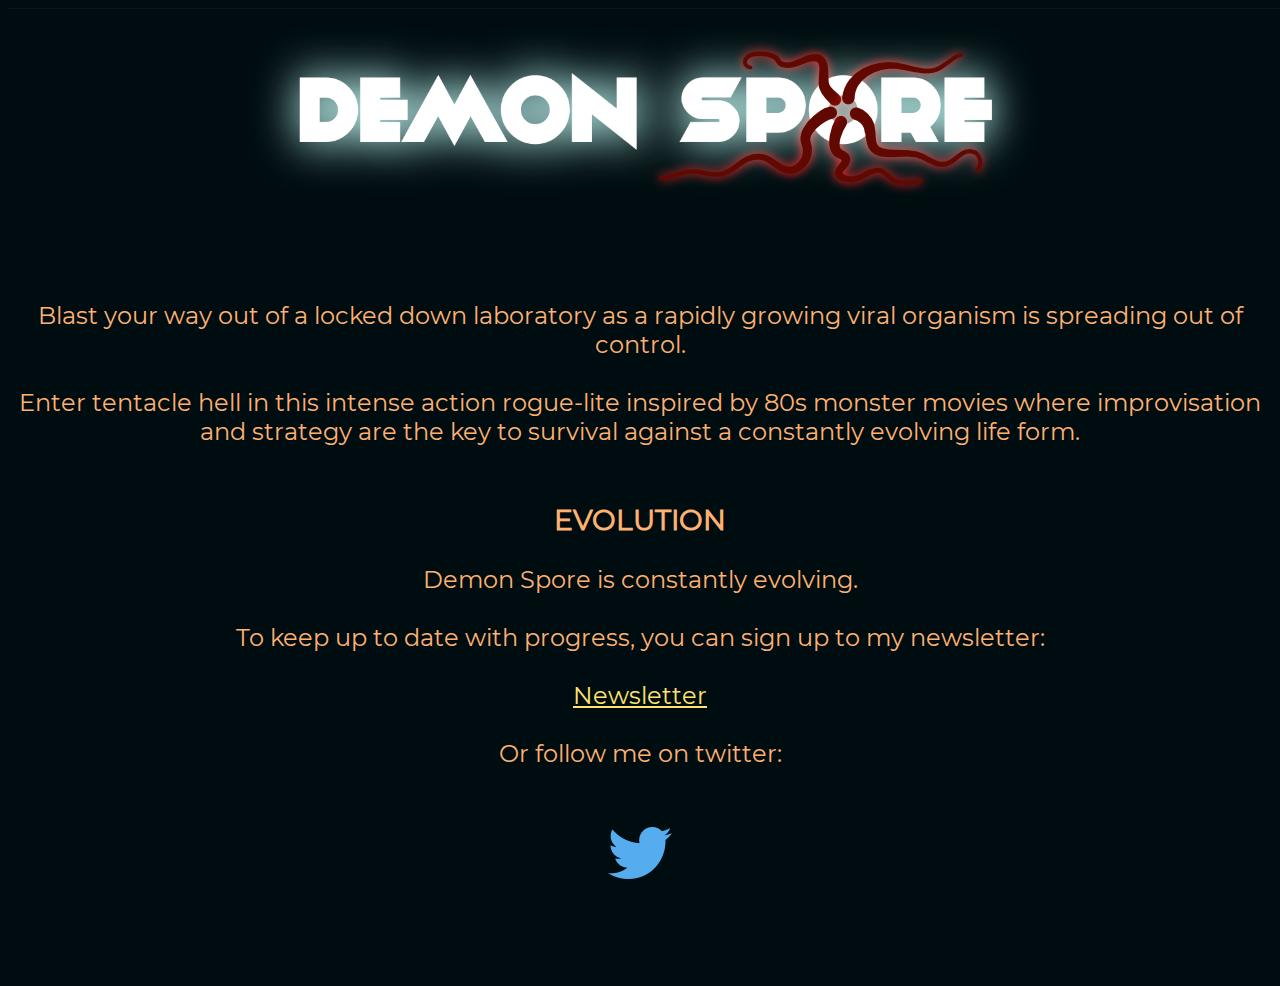
==== demonspore/index.html @ 6b815a9c "Added basic demospore page" ====
<!DOCTYPE html PUBLIC "-//W3C//DTD HTML 4.01//EN" "http://www.w3.org/TR/html4/strict.dtd"><html dir="ltr" lang="en">    <head>        <meta http-equiv="content-type" content="text/html; charset=utf-8">
        <title>Demon Spore - Enter Tentacle Hell</title>
        <link href="StyleDemon.css" rel="stylesheet" type="text/css">
        <meta content="Ed Kay" name="author">
        <meta content="Blast your way out of a locked down laboratory as a rapidly growing viral organism evolves uncontrollably and consumes everything in its path." name="description">
        <meta content="retro, twin stick shooter, PC game, emergent gameplay, top down shooter, retro arcade, virus, viral, low poly, stylized, dino boss, dinoboss" name="keywords">
        <!-- FB -->
        <meta property="og:title" content="Demon Spore">
        <meta property="og:type" content="website">
        <meta property="og:image" content="http://www.dinoboss.com/demonspore/Images/LogoAndBackground.jpg">
        <meta property="og:url" content="http://www.dinoboss.com/demonspore">
        <meta property="og:description" content="Blast your way to retro arcade heaven against an endlessly growing viral mass that evolves and adapts to your every move.">
        <!-- TWITTER -->
        <meta name="twitter:card" content="summary">
        <meta name="twitter:url" content="http://www.dinoboss.com/demonspore">
        <meta name="twitter:title" content="Demon Spore">
        <meta name="twitter:description" content="Blast your way to retro arcade heaven against an endlessly growing viral mass that evolves and adapts to your every move.">
        <meta name="twitter:image" content="http://www.dinoboss.com/demonspore/Images/LogoAndBackground.jpg">

        <!-- Needs updating!!!!
        Global site tag (gtag.js) - Google Analytics
        <script async="" src="https://www.googletagmanager.com/gtag/js?id=UA-115454354-1"></script>
        <script>
          window.dataLayer = window.dataLayer || [];
          function gtag(){dataLayer.push(arguments);}
          gtag('js', new Date());

          gtag('config', 'UA-115454354-1');
        </script>
        -->
      </head>
      <body>
          <style>
            a { color: #FFE270; } /* CSS link color */
            a:hover { color: #FF9848; } /* CSS link hover */
          </style>
          <!--
          <div class='photo'>
            <img src='images/photo-small.jpg'
                 srcset='Images/LogoAndBackground_LR.jpg 1264w,
                         Images/LogoAndBackground_HR.jpg 2528w'
                 sizes='(min-width: 1264px) 1264px,
                        140vw'/>
          </div>
            -->
            <div class='image-logo'>
              <img src='images/photo-small.jpg'
                   srcset='Images/LogoAndBackground_LR.jpg 1264w,
                           Images/LogoAndBackground_HR.jpg 2528w'
                   sizes='(min-width: 1264px) 1264px,
                          130vw'/>
            </div>
          <br><br><br>
            <div class="container">Blast your way out of a locked down laboratory as a rapidly growing viral organism is spreading out of control. <br><br>
              Enter tentacle hell in this intense action rogue-lite inspired by 80s monster movies where improvisation and strategy are the key to survival against a constantly evolving life form.         <br><br>        
            <h3>EVOLUTION</h3>            <p>
              Demon Spore is constantly evolving.
              <br>
              <br>
              To keep up to date with progress, you can sign up to my newsletter:
              <br><br>
              <a target="_top" title="Sign up to Newsletter" href="../newsletter.html">Newsletter<br></a>
              <br>
              Or follow me on twitter:
            </p>
            <br>
            <a target="_blank" title="Ed on Twitter" href="https://twitter.com/edform">
            <img style="width: 64px; height: 64px;" alt="Ed on twitter" src="../Images/twitter-128.png"></a>
            <br>
            <br>
            <br>
            <br>
            </div>
      </body>
</html>
---- demonspore/StyleDemon.css ----
@font-face {

  font-family: "rainfall";

src: url("/Fonts/rainfall.otf");
}

@font-face {

  font-family: "montserrat";

src: url("/Fonts/montserrat-regular.ttf");
}

body {
  font-family: "montserrat";
  color: #FFB170;
  background-color: #000D10;
  font-variant: normal;
  background-repeat: no-repeat;
  letter-spacing: normal;
  word-spacing: normal;
  font-size: 24px;
  -moz-text-size-adjust: 140%;
  -webkit-text-size-adjust: 140%;
  -ms-text-size-adjust: 140%;
    background-position: center top;
    text-align: center;
}


/* NON RETINA */

/* style for all square images so no need to repeat */
.sq-img-small {
  background-size: 2528px 1422px;
  height: 1422px;
  width: 2528px;
}

.sq-img-small.img-small-1 {
  background: url("Images/LogoAndBackground_LR.jpg") no-repeat;
}

/* RETINA */
@media
  (-webkit-min-device-pixel-ratio: 2),(-moz-device-pixel-ratio: 2), (min-resolution: 192dppx) {

  .sq-img-small.img-small-1 {
    background-size: 2528px 1422px;
    height: 1422px;
    width: 2528px;
    background: url("Images/LogoAndBackground_HRjpg") no-repeat;
  }


.image-logo {
   position: absolute;
   left: 50%;
   top: 50%;
   -webkit-transform: translateY(-60%) translateX(-50%);
}


.column-left {
  float: left;
  width: 33%;
}

.column-right {
  float: right;
  width: 33%;
}

.column-center {
  display: inline-block;
  width: 33%;
  text-align: center;
}

.halfscaledimage {
  transform: scale(0.5);
  display: block;
  margin-right: auto;
  margin-left: auto;
}

.container {
  width: 960px;
  margin-right: auto;
  margin-left: auto;
  text-align: center;
}

.screenshots {
  width: 960px;
  margin-right: auto;
  margin-left: auto;
  transform: scale(0.5);
}

h1 {
  font-family: "rainfall";
  color: #FF9848;
  letter-spacing: normal;
  word-spacing: normal;
  font-size: 50px;
  font-weight: normal;
  -moz-text-size-adjust: 120%;
  -webkit-text-size-adjust: 120%;
  -ms-text-size-adjust: 120%;
}

h2 {
  font-size: large;
  font-weight: normal;
}

h3 {
  font-family: "rainfall";
  font-size: 37px;
  color: #FFE270;
  border-top-style: none;
  border-right-style: none;
  border-bottom-style: none;
  border-left-style: none;
  font-weight: normal;
  letter-spacing: normal;
  word-spacing: normal;
}

form {
  background-color: #E3FDFD;
  margin-right: auto;
  margin-left: auto;
  width: 660px;
  border-top-color: #5d3f82;
  border-right-color: #5d3f82;
  border-bottom-color: #5d3f82;
  border-left-color: #5d3f82;
  border-top-width: 4px;
  border-right-width: 4px;
  border-bottom-width: 4px;
  border-left-width: 4px;
  border-top-style: solid;
  border-right-style: solid;
  border-bottom-style: solid;
  border-left-style: solid;
  border-radius: 10px;
  padding-top: 0px;
  padding-right: 5px;
  padding-bottom: 15px;
  padding-left: 5px;
}

.txtbox {
  width: 240px;
}

.field_label {
  text-align: right;
}

.field_input {
  text-align: left;
}

input {
  font-family: "montserrat";
  font-size: 22px;
  font-style: normal;
  font-weight: normal;
  padding-top: 5px;
  padding-right: 5px;
  padding-bottom: 5px;
  padding-left: 5px;
  border-top-width: 4px;
  border-right-width: 4px;
  border-bottom-width: 4px;
  border-left-width: 4px;
  border-top-style: solid;
  border-right-style: solid;
  border-bottom-style: solid;
  border-left-style: solid;
  border-top-color: #63369e;
  border-right-color: #63369e;
  border-bottom-color: #63369e;
  border-left-color: #63369e;
  border-radius: 5px;
}

input[type="text"] {
  width: 300px;
}

input[type="email"] {
  width: 300px;
  border-top-width: 4px;
  border-right-width: 4px;
  border-bottom-width: 4px;
  border-left-width: 4px;
}

input[type="text"]:focus {
  border-top-color: #333333;
  border-right-color: #333333;
  border-bottom-color: #333333;
  border-left-color: #333333;
  border-top-width: 4px;
  border-right-width: 4px;
  border-bottom-width: 4px;
  border-left-width: 4px;
}

input[type="submit"] {
animation-name: flashanim;
animation-duration: 3s;
animation-iteration-count: infinite;
}

textarea
{
   font-size: 16px;
}


.attentiongrabberbutton {
    animation-name: flashanim;
    animation-duration: 3s;
    animation-iteration-count: infinite;
}

.button {
  font-family: "rainfall";
  font-size: 26px;
  color: #ffffff;
  background-color: #63369e;
  padding-top: 5px;
  padding-right: 20px;
  padding-left: 20px;
  padding-bottom: 1px;
  background-image: none;
  background-repeat: repeat;
  background-attachment: scroll;
  background-position: 0% 0%;
  border-top-width: 0px;
  border-right-width: 0px;
  border-bottom-width: 0px;
  border-left-width: 0px;
  border-top-style: none;
  border-right-style: none;
  border-bottom-style: none;
  border-left-style: none;
  cursor: pointer;
  border-radius: 12px;

    position: relative;
    border: none;
    text-align: center;
    -webkit-transition-duration: 0.4s; /* Safari */
    transition-duration: 0.4s;
    text-decoration: none;
    overflow: hidden;
    cursor: pointer;
}

.button:active {
  animation-name: buttonanimonclick;
  animation-duration: 1s;
}


@keyframes buttonanimonclick {
      from {
        background-color: #DEDCF5;
      }

      50% {
        background-color: #63369e;
      }

      to {
        background-color: #DEDCF5;
      }
}

@keyframes flashanim {
      from {
        background-color: #63369e;
      }

      50% {
        background-color: #DEDCF5;
      }

      to {
        background-color: #63369e;
      }
}

@keyframes flashanimborder {
      from {
        border-color: #63369e;
        background-color: #FFFFFF;
      }

      50% {
        border-color: #DEDCF5;
        background-color: #ccc9f2;
      }

      to {
        border-color: #63369e;
        background-color: #FFFFFF;
      }
}

@keyframes pulse {
  from {
    transform: scale3d(1, 1, 1);
  }

  50% {
    transform: scale3d(1.1, 1.1, 1.1);
  }

  to {
    transform: scale3d(1, 1, 1);
  }
}
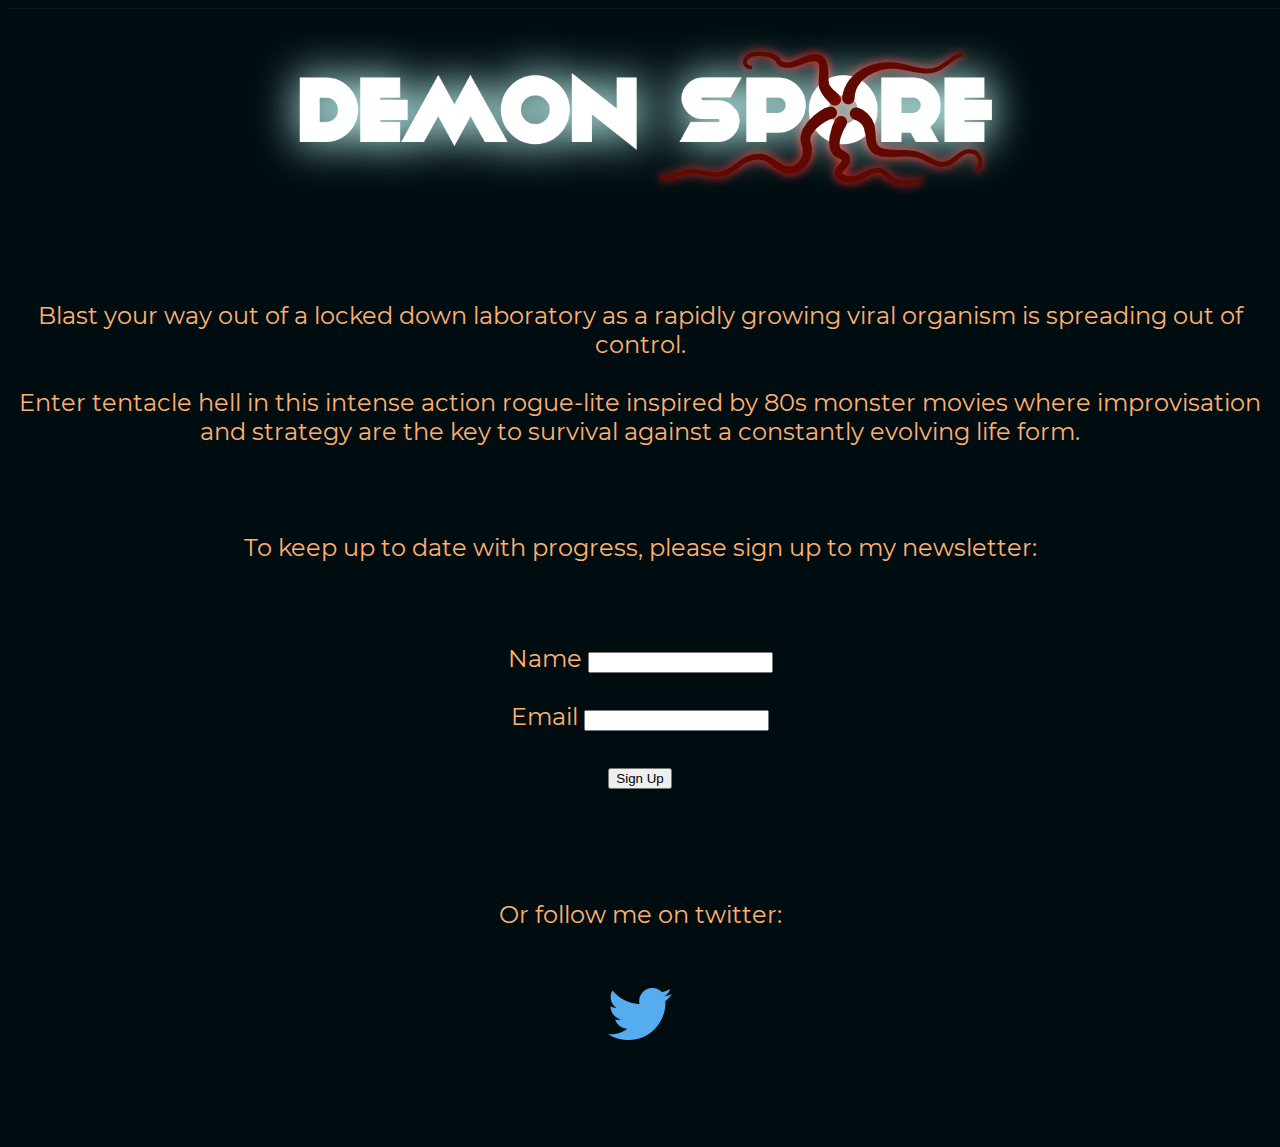
==== commit d9427253: "newsletter embed" ====
--- a/demonspore/index.html
+++ b/demonspore/index.html
@@ -55,16 +55,44 @@
             </div>
           <br><br><br>
             <div class="container">Blast your way out of a locked down laboratory as a rapidly growing viral organism is spreading out of control. <br><br>
-              Enter tentacle hell in this intense action rogue-lite inspired by 80s monster movies where improvisation and strategy are the key to survival against a constantly evolving life form.         <br><br>-        
-            <h3>EVOLUTION</h3>-            <p>
-              Demon Spore is constantly evolving.
+              Enter tentacle hell in this intense action rogue-lite inspired by 80s monster movies where improvisation and strategy are the key to survival against a constantly evolving life form.         <br><br>
               <br>
               <br>
-              To keep up to date with progress, you can sign up to my newsletter:
-              <br><br>
-              <a target="_top" title="Sign up to Newsletter" href="../newsletter.html">Newsletter<br></a>
+              To keep up to date with progress, please sign up to my newsletter:</p><br>
+
+  <!-- Begin Mailchimp Signup Form -->
+
+  <div id="mc_embed_signup">
+  <form action="https://dinoboss.us16.list-manage.com/subscribe/post?u=8008d6262eef4eecd59838cea&amp;id=288cf5fe1c" method="post" id="mc-embedded-subscribe-form" name="mc-embedded-subscribe-form" class="validate" target="_blank" novalidate>
+      <div id="mc_embed_signup_scroll">
+  	<br>
+    <div class="mc-field-group">
+    	<label for="mce-NAME">Name </label>
+    	<input type="text" value="" name="NAME" class="required" id="mce-NAME">
+    </div>
+  <br>
+  <div class="mc-field-group">
+    <label for="mce-EMAIL">Email </label>
+    <input type="email" value="" name="EMAIL" class="required email" id="mce-EMAIL">
+  </div>
+      <br>
+      	<div id="mce-responses" class="clear">
+      		<div class="response" id="mce-error-response" style="display:none"></div>
+      		<div class="response" id="mce-success-response" style="display:none"></div>
+      	</div>    <!-- real people should not fill this in and expect good things - do not remove this or risk form bot signups-->
+          <div style="position: absolute; left: -5000px;" aria-hidden="true"><input type="text" name="b_8008d6262eef4eecd59838cea_288cf5fe1c" tabindex="-1" value=""></div>
+          <div class="clear"><input type="submit" value="Sign Up" name="subscribe" id="mc-embedded-subscribe" class="button"></div>
+          </div>
+      <br>
+  </form>
+  </div>
+  <script type='text/javascript' src='//s3.amazonaws.com/downloads.mailchimp.com/js/mc-validate.js'></script><script type='text/javascript'>(function($) {window.fnames = new Array(); window.ftypes = new Array();fnames[0]='EMAIL';ftypes[0]='email';fnames[1]='NAME';ftypes[1]='text';fnames[3]='BIRTHDAY';ftypes[3]='birthday';fnames[2]='MMERGE2';ftypes[2]='text';fnames[4]='MMERGE4';ftypes[4]='text';}(jQuery));var $mcj = jQuery.noConflict(true);</script>
+  <!--End mc_embed_signup-->
+
+              <br>
+                      </p></div>
+
+
               <br>
               Or follow me on twitter:
             </p>
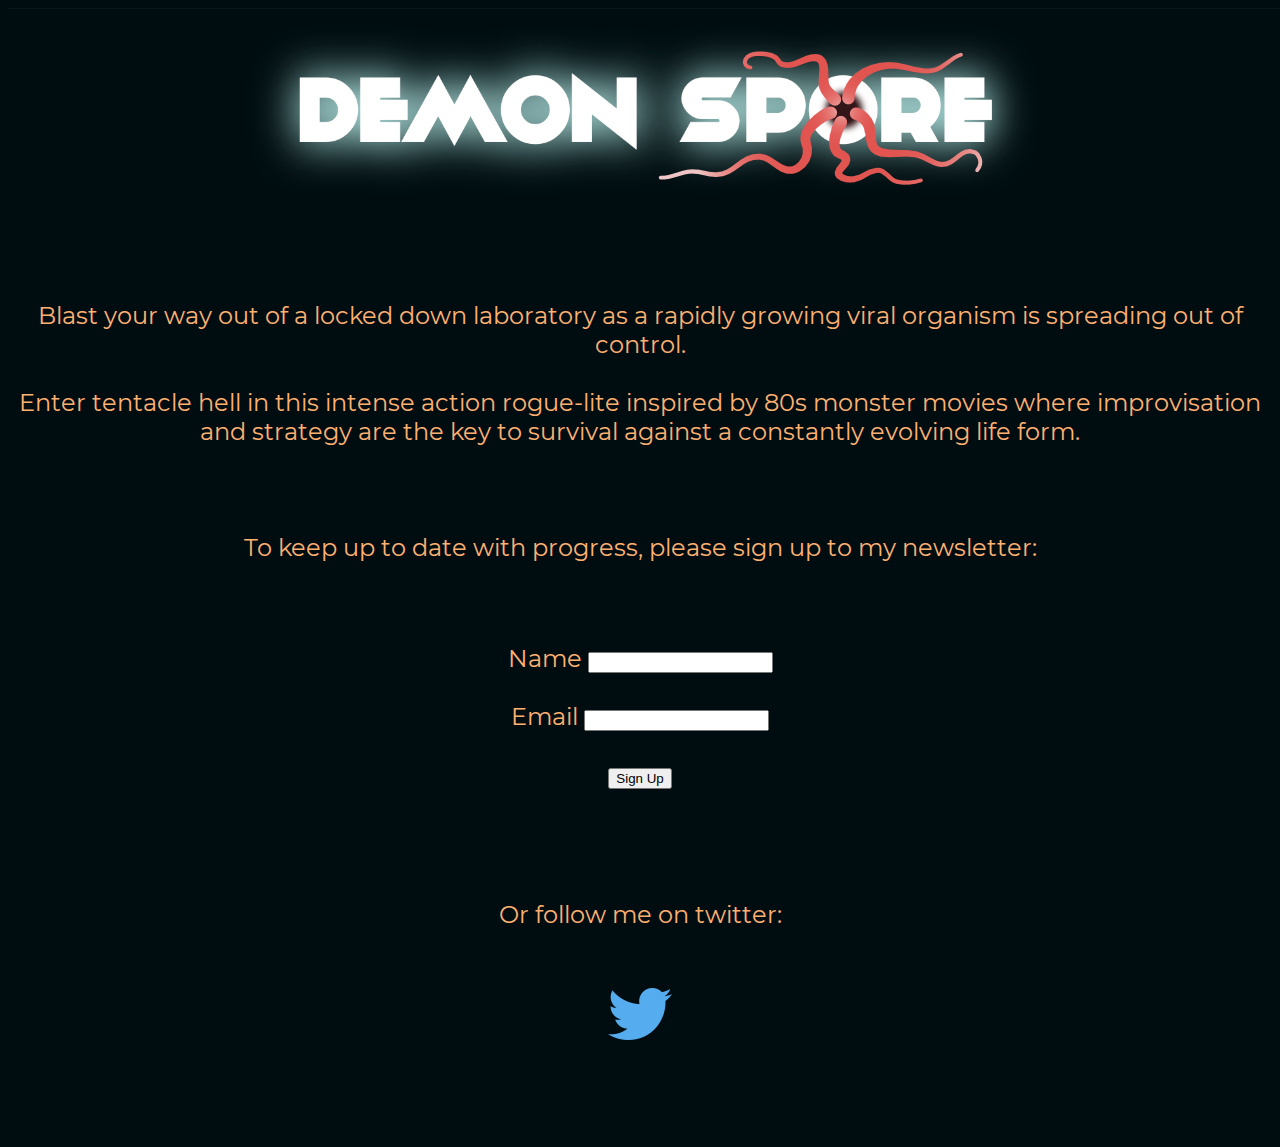
==== commit 0c0429d3: "fixing form on mobile attempt 1" ====
--- a/demonspore/index.html
+++ b/demonspore/index.html
@@ -59,6 +59,7 @@
               <br>
               <br>
               To keep up to date with progress, please sign up to my newsletter:</p><br>
+            </div>
 
   <!-- Begin Mailchimp Signup Form -->
 
@@ -90,7 +91,7 @@
   <!--End mc_embed_signup-->
 
               <br>
-                      </p></div>
+                      </p>
 
 
               <br>
--- a/demonspore/StyleDemon.css
+++ b/demonspore/StyleDemon.css
@@ -130,7 +130,7 @@
 }
 
 form {
-  background-color: #E3FDFD;
+  background-color: #000D10;
   margin-right: auto;
   margin-left: auto;
   width: 660px;
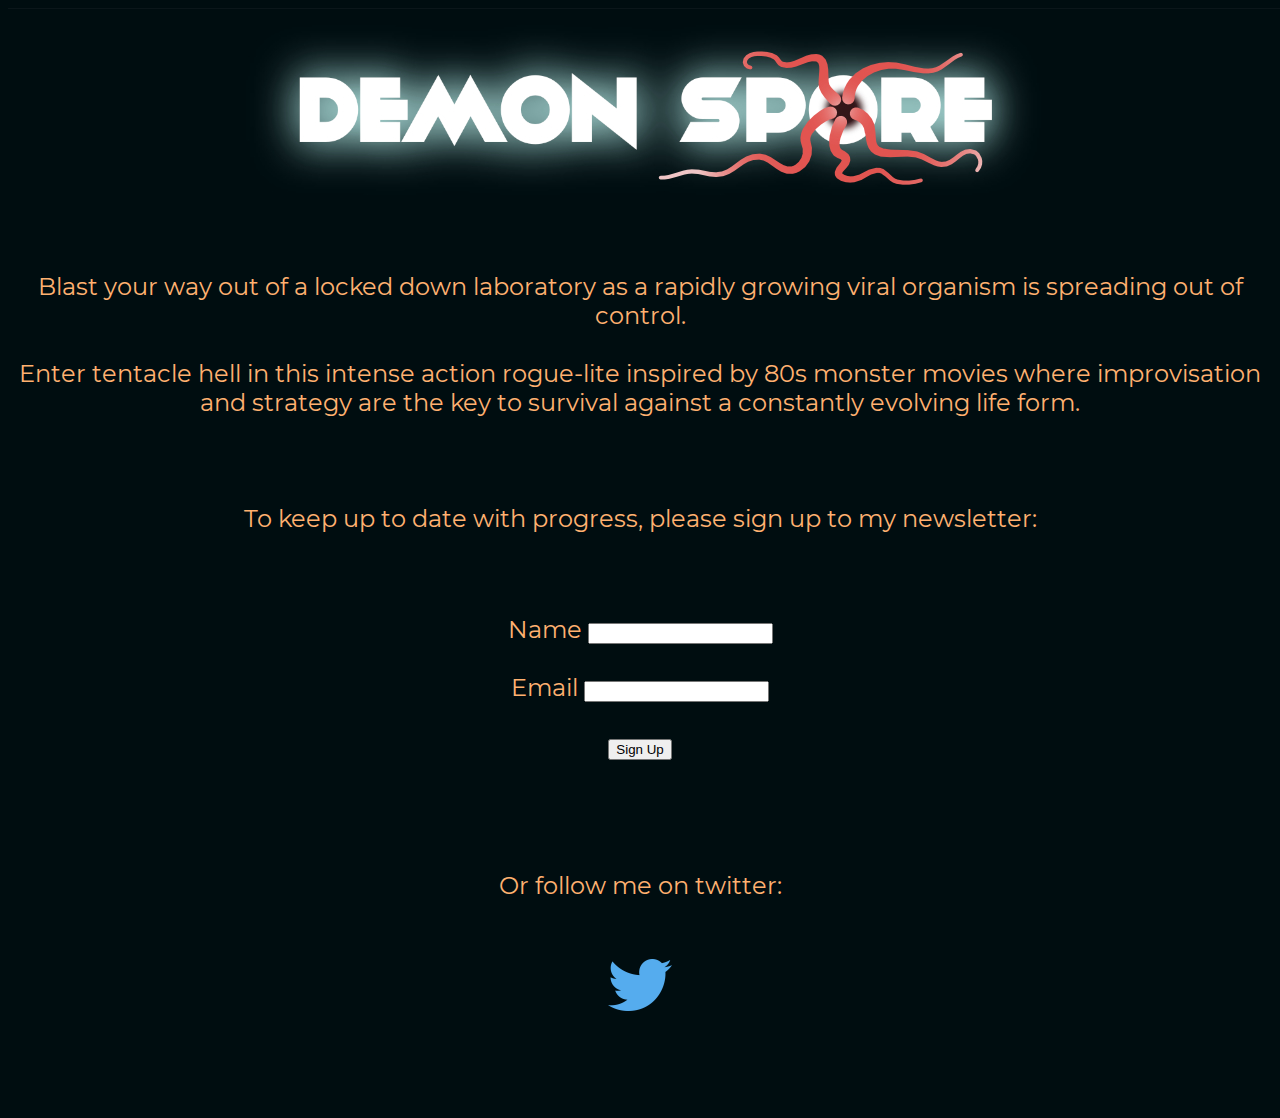
==== commit a2524ed9: "attempt to fix form 2" ====
--- a/demonspore/index.html
+++ b/demonspore/index.html
@@ -46,13 +46,7 @@
                         140vw'/>
           </div>
             -->
-            <div class='image-logo'>
-              <img src='images/photo-small.jpg'
-                   srcset='Images/LogoAndBackground_LR.jpg 1264w,
-                           Images/LogoAndBackground_HR.jpg 2528w'
-                   sizes='(min-width: 1264px) 1264px,
-                          130vw'/>
-            </div>
+            <img alt="Demon Spore" src="Images/LogoAndBackground_LR.jpg"></a>
           <br><br><br>
             <div class="container">Blast your way out of a locked down laboratory as a rapidly growing viral organism is spreading out of control. <br><br>
               Enter tentacle hell in this intense action rogue-lite inspired by 80s monster movies where improvisation and strategy are the key to survival against a constantly evolving life form.         <br><br>
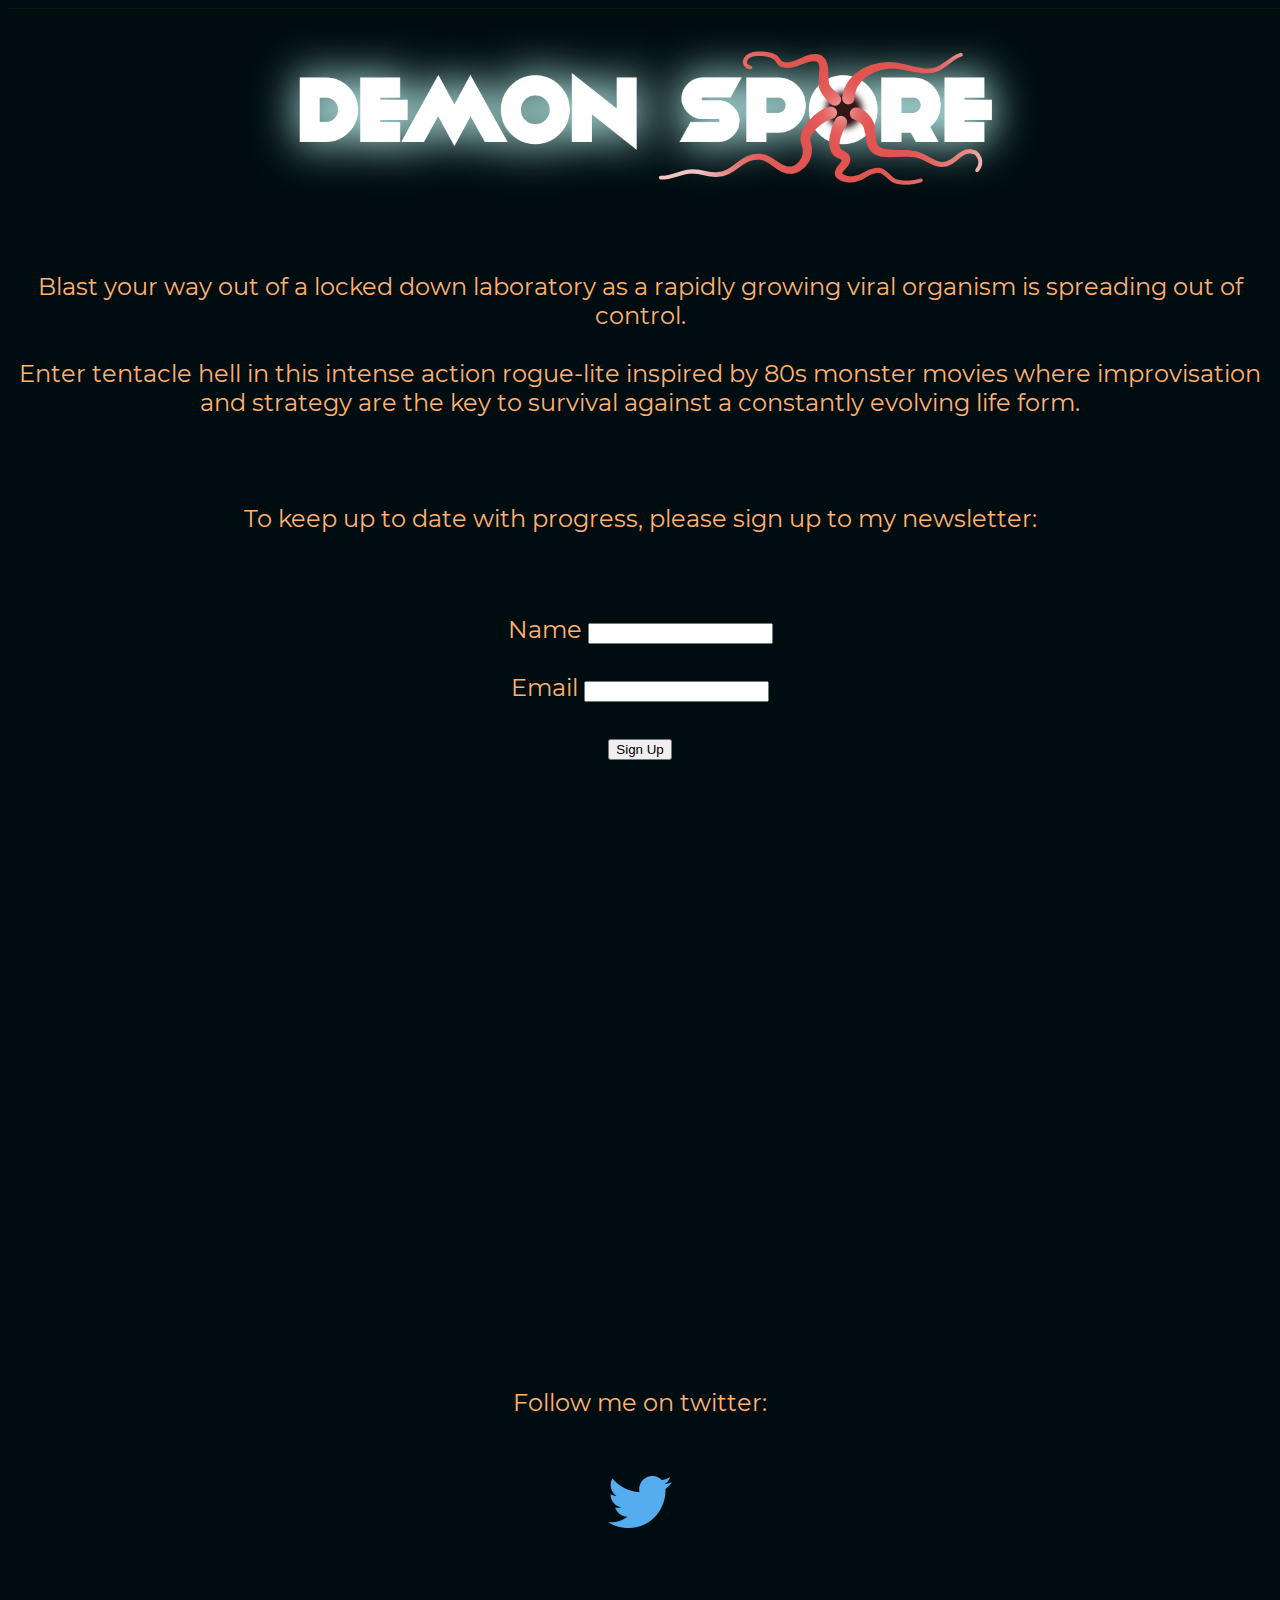
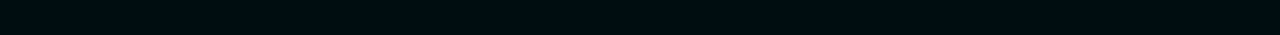
==== commit a97de173: "added youtube vid" ====
--- a/demonspore/index.html
+++ b/demonspore/index.html
@@ -86,10 +86,10 @@
 
               <br>
                       </p>
-
+<iframe width="960" height="540" src="https://www.youtube.com/embed/n76jqC1rNPI" title="Demon Spore" frameborder="0" allow="accelerometer; autoplay; clipboard-write; encrypted-media; gyroscope; picture-in-picture" allowfullscreen></iframe>
 
               <br>
-              Or follow me on twitter:
+              Follow me on twitter:
             </p>
             <br>
             <a target="_blank" title="Ed on Twitter" href="https://twitter.com/edform">
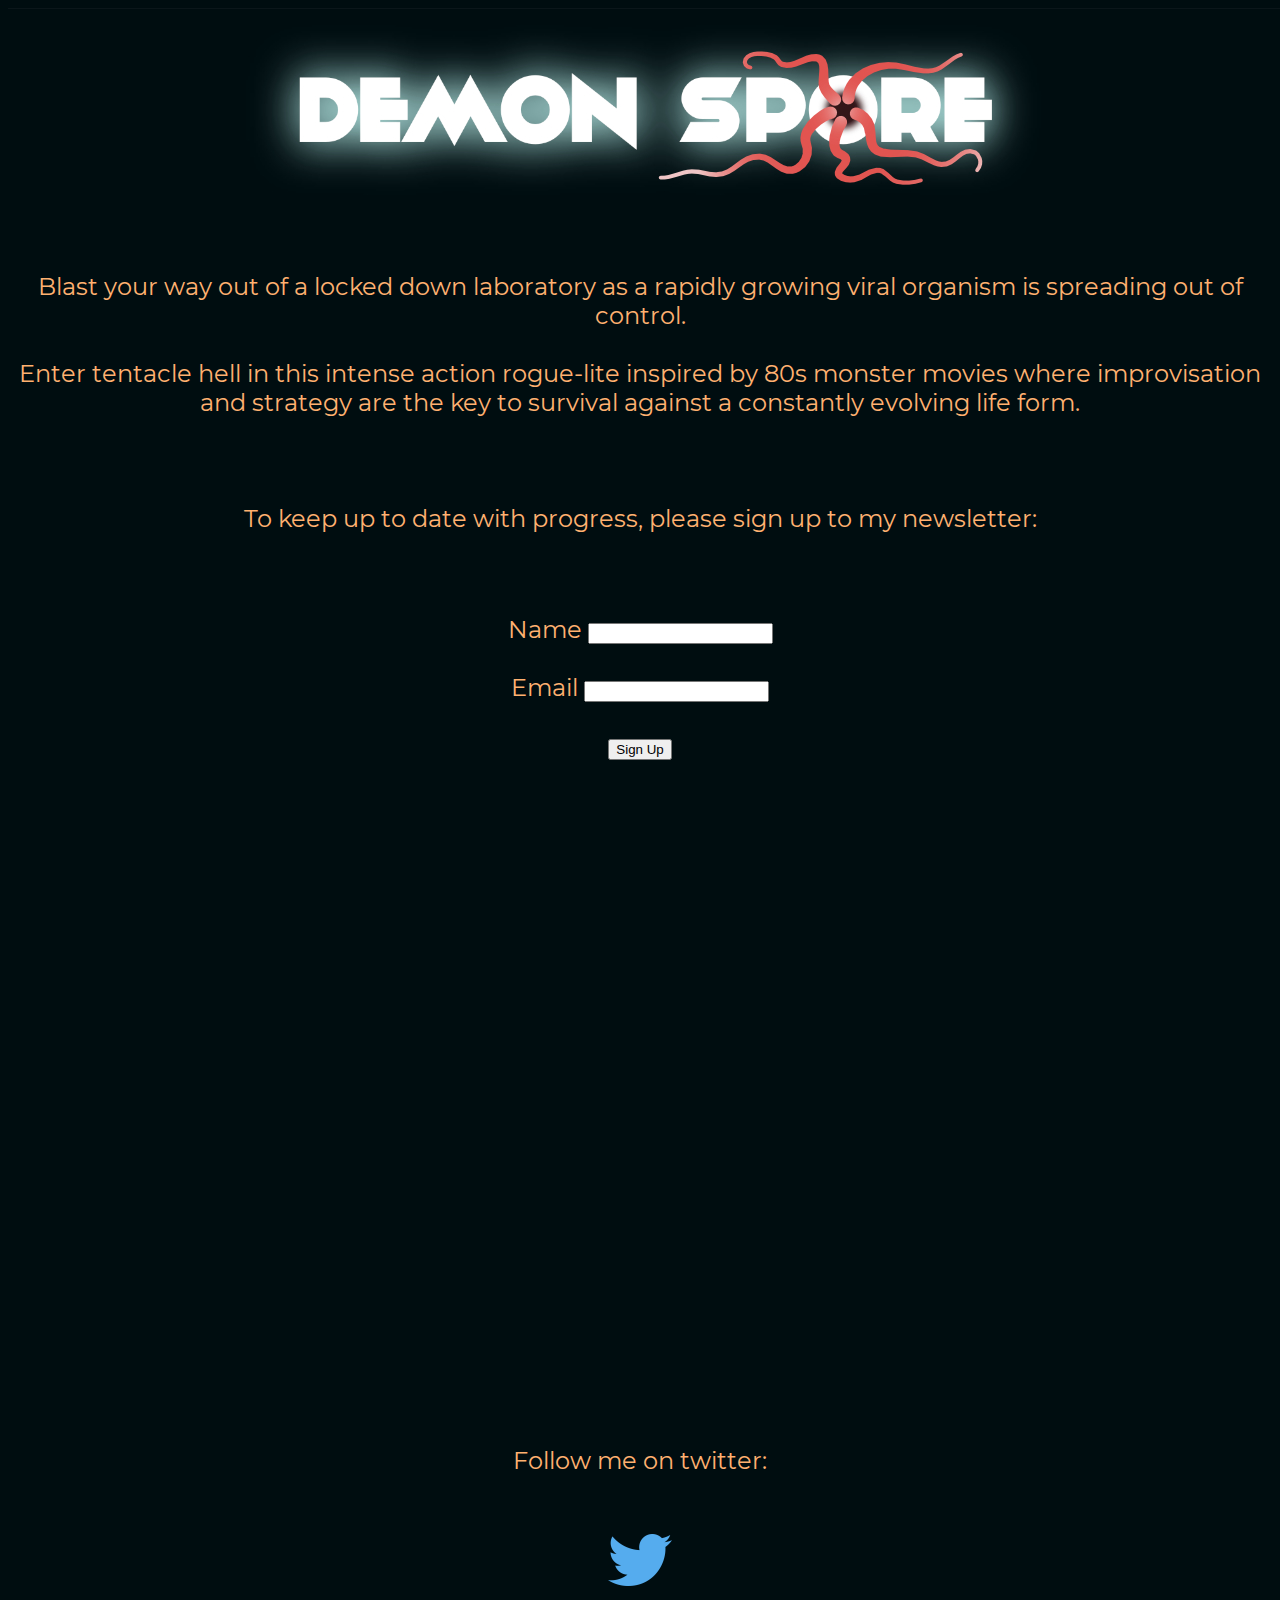
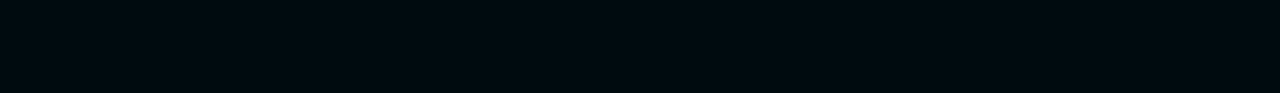
==== commit bb9eb77c: "Update index.html" ====
--- a/demonspore/index.html
+++ b/demonspore/index.html
@@ -89,6 +89,8 @@
 <iframe width="960" height="540" src="https://www.youtube.com/embed/n76jqC1rNPI" title="Demon Spore" frameborder="0" allow="accelerometer; autoplay; clipboard-write; encrypted-media; gyroscope; picture-in-picture" allowfullscreen></iframe>
 
               <br>
+              <br>
+              <br>
               Follow me on twitter:
             </p>
             <br>
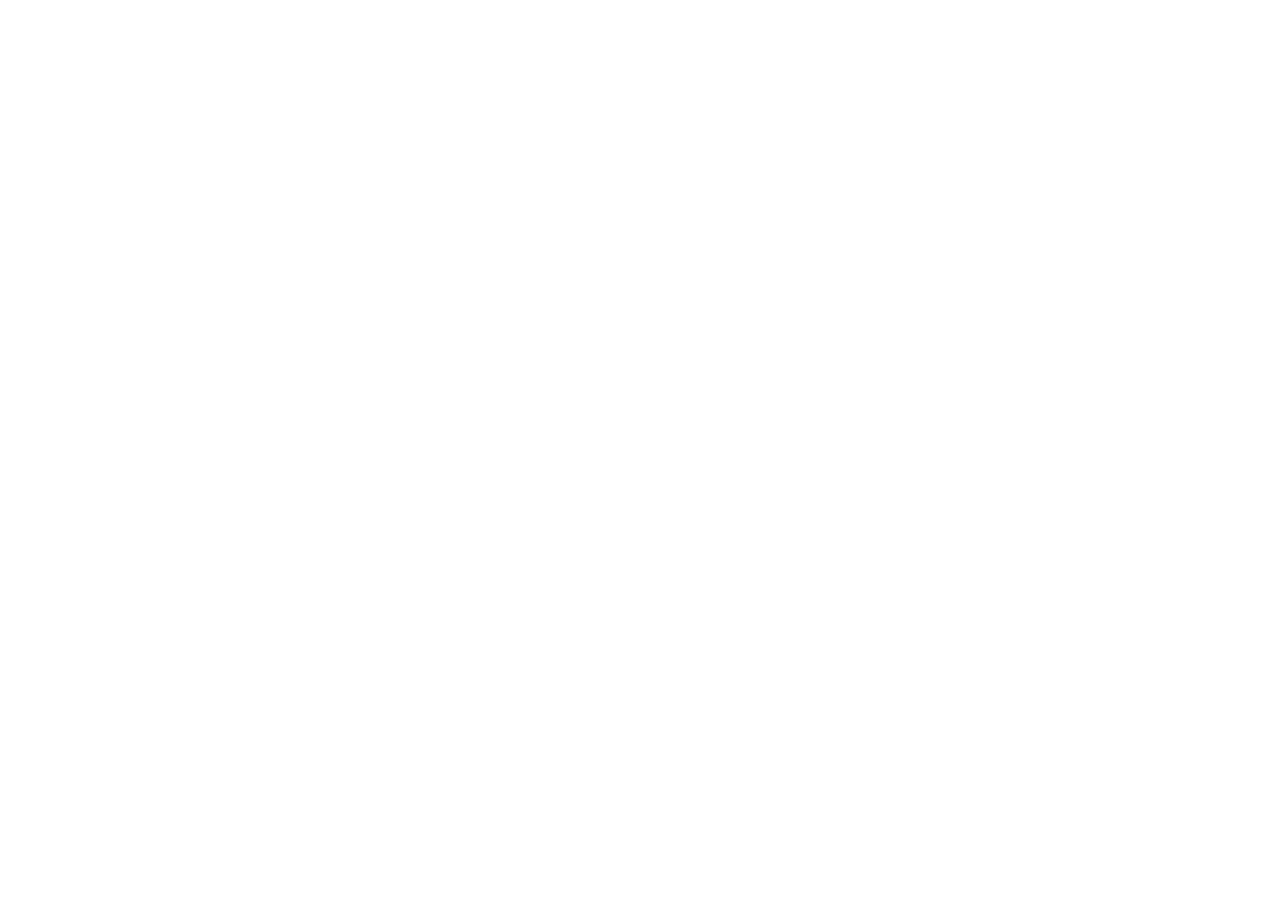
==== commit ad1c7401: "Update index.html" ====
--- a/demonspore/index.html
+++ b/demonspore/index.html
@@ -31,6 +31,11 @@
           gtag('config', 'UA-115454354-1');
         </script>
         -->
+
+<script>
+window.location.replace("http://www.demonspore.com/");
+</script>
+
       </head>
       <body>
           <style>
--- a/demonspore/StyleDemon.css
+++ b/demonspore/StyleDemon.css
@@ -86,7 +86,7 @@
 }
 
 .container {
-  width: 960px;
+  width: 700px;
   margin-right: auto;
   margin-left: auto;
   text-align: center;
